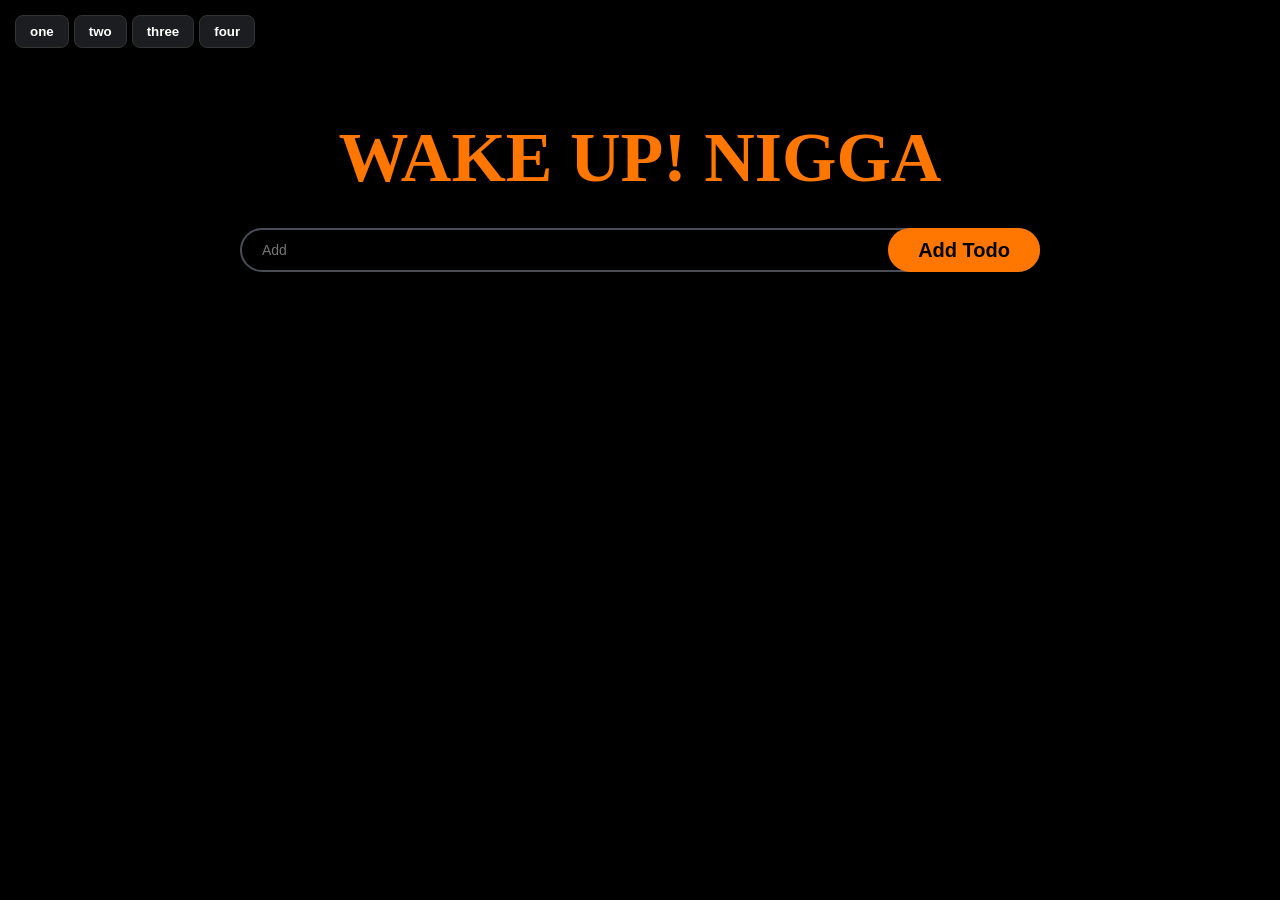
==== index.html @ 7895e31f "added buttons and styled them" ====
<!DOCTYPE html>
<html lang="en">
<head>
    <meta charset="UTF-8">
    <meta name="viewport" content="width=device-width, initial-scale=1.0">
    <title>Do your work</title>
    <link rel="stylesheet" href="style.css">
    <script src="script.js" defer></script>
    <link rel="icon" type="image/png" href="./icons/logo.png">
</head>
<body>
    <nav class="colorchange">
        <button id="color-one">one</button>
        <button id="color-two">two</button>
        <button id="color-three">three</button>
        <button id="color-four">four</button>
    </nav>
    
    <div class="wrapper">
        <h1>wake up! nigga</h1>
        <form>
            <input id="inputTodo" type="text" placeholder="Add" autocomplete="off" />
            <button id="addTodo" type="submit">Add Todo</button>
        </form>
        <ul id="todo-list"></ul>
          
    </div>

</body>
</html>
---- style.css ----
:root{
    --background-color: #000000;
    --primary-color: #1c1d20;
    --secondary-color: #4a4d57;
    --accent-color: #ff7700;
    --text-color: #f9f9f9;
}


*{
    margin: 0;
    padding: 0px;
    box-sizing: border-box;
}


html {
    font-family: 'Segoe UI', Tahoma, Geneva, Verdana, sans-serif;
    font-size: 14px;
    color: var(--text-color);

}  


body{
    min-height: 100px;
    padding: 15px;
    background-color: var(--background-color);
    display: flex;
    flex-direction: column;
    align-items: center;
}


h1{
    font-family: Impact;
    margin-top: 50px;
    margin-bottom: 20px;
    font-size: 70px;
    font-weight: 800px;
    text-transform: uppercase;
    text-align: center;
    color: var(--accent-color);
}


.wrapper {
    width: 800px;
    max-width: 100%;
    display: flex;
    flex-direction: column;
    gap: 10px;
}


#inputTodo {
    box-sizing: border-box;
    padding: 12px 20px;
    width: 100%;
    background: none;
    border: 2px solid var(--secondary-color);
    border-radius: 2000px;
    font: inherit;
    color: var(--text-color);
    caret-color: var(--accent-color);
}


#inputTodo:focus {
    outline: none;
}


form {
    position: relative;
}


#addTodo {
    position: absolute;
    top: 0;
    right: 0;
    background-color: var(--accent-color);
    height: 100%;
    padding: 0px 30px;
    border: none;
    border-radius: 2000px;
    font: inherit;
    color: var(--background-color);
    cursor: pointer;
    font-size: 20px;
    font-weight: 700;
    font-family: Arial, Helvetica, sans-serif;
}


.todo {
    margin-bottom: 10px;
    padding: 0px 16px;
    background-color: var(--primary-color);
    border-radius: 1000px;
    display: flex;
    align-items: center;
}


.todo .todo-text{
    padding: 15px;
    padding-right: 0;
    flex-grow: 2;
    font-family: Arial, Helvetica, sans-serif;
    transition: 300ms;
}


.deletebtn {
    padding: 2px;
    background: none;
    border: none;
    display: flex;
    justify-content: center;    
    align-items: center;
    cursor: pointer;
}


.deletebtn:hover svg {
    transition: 200ms ease;
}


.deletebtn:hover svg {
    fill: red;
}


.custom-checkbox {
    border: 2px solid var(--accent-color);
    border-radius: 50%;
    min-height: 20px;
    min-width: 20px;
    display: flex;
    justify-content: center;
    align-items: center;
    flex-shrink: 0;
    transition: 400ms ease;
    cursor: pointer;
}


.custom-checkbox svg {
    fill: transparent;
}


input[type="checkbox"]:checked ~ .custom-checkbox {
    background-color: var(--accent-color);

}


input[type="checkbox"]:checked ~ .custom-checkbox svg {
    fill: black;
}


input[type="checkbox"]:checked ~ .todo-text {
    text-decoration: line-through;
    color: var(--secondary-color)
}


input[type="checkbox"] {
    display: none;
}



@media(max-width: 500px) {
    html {
        font-family: Impact;
        font-size: 12pt;
    }
    #addTodo {
        position: unset;
        width: 100%;
        margin-top: 10px;
        padding: 15px;
        height: auto;
    }
    h1 {
        margin-top: 50%;
        font-size: 15vw;
    }
}


::-webkit-scrollbar {
  width: 4px;
}

::-webkit-scrollbar-track {
  background: #000000;
}

::-webkit-scrollbar-thumb {
  background: rgb(53, 53, 53);
  border-radius: 10px;
}

::-webkit-scrollbar-thumb:hover {
  background: var(--accent-color)
}

.colorchange{
    width: 100%;
    display: flex;
    justify-content: flex-start;
    gap: 5px;
    
}

nav{
    display: flex;
    gap: 8px;
    margin-bottom: 20px;
}

nav button{
    background: #1c1d20;
    color: white;
    border: 1px solid #333;
    border-radius: 8px;
    padding: 8px 14px;
    cursor: pointer;
    transition: all 0.2s ease;
    font-weight: 600;
}

nav button:hover{
    border-color: var(--secondary-color);
    transform: translateY(-2px);
}

nav button:active{
    transform: translateY(0);
}
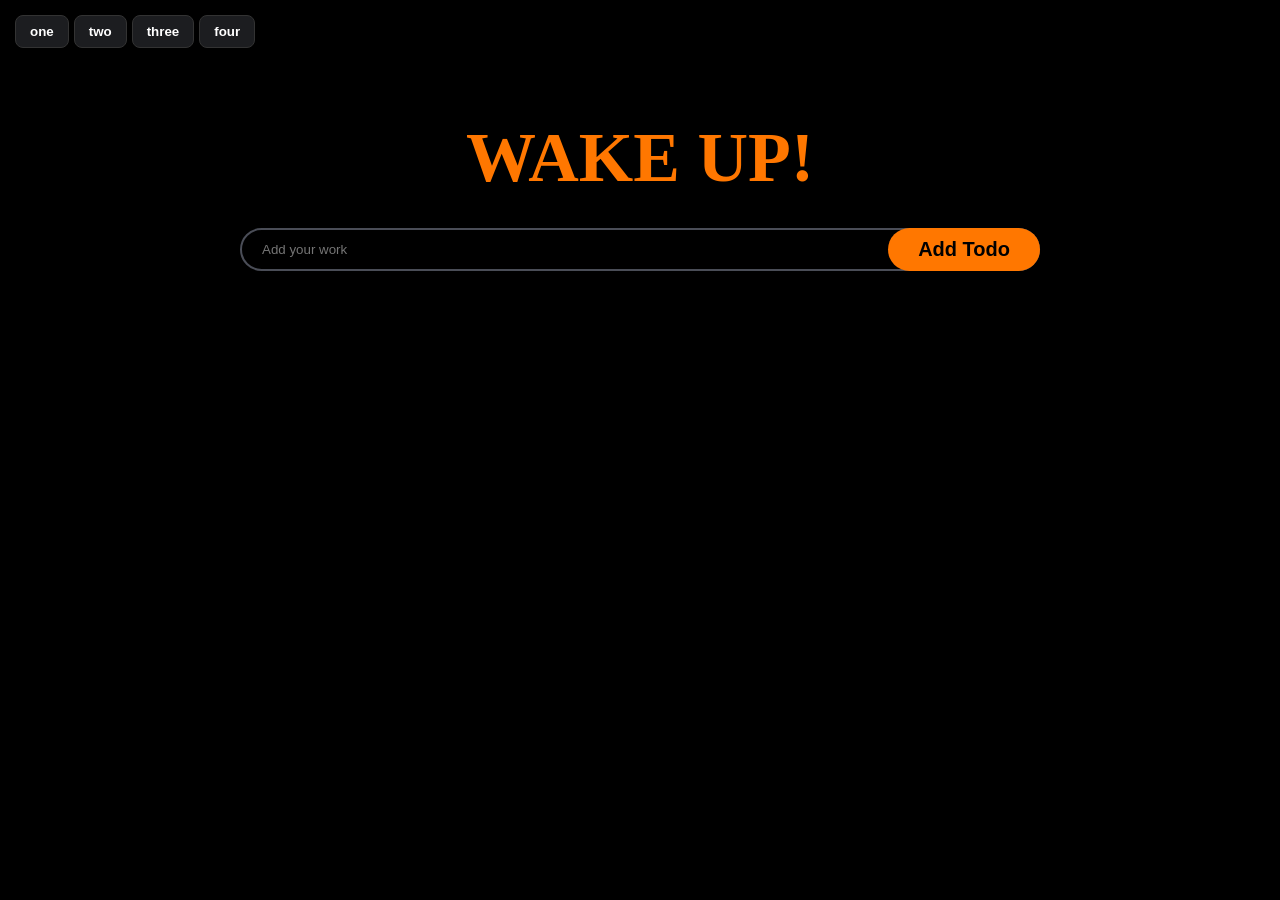
==== commit c9b257c8: "some minor changes" ====
--- a/index.html
+++ b/index.html
@@ -3,7 +3,7 @@
 <head>
     <meta charset="UTF-8">
     <meta name="viewport" content="width=device-width, initial-scale=1.0">
-    <title>Do your work</title>
+    <title>Todo</title>
     <link rel="stylesheet" href="style.css">
     <script src="script.js" defer></script>
     <link rel="icon" type="image/png" href="./icons/logo.png">
@@ -17,9 +17,9 @@
     </nav>
     
     <div class="wrapper">
-        <h1>wake up! nigga</h1>
+        <h1>wake up!</h1>
         <form>
-            <input id="inputTodo" type="text" placeholder="Add" autocomplete="off" />
+            <input id="inputTodo" type="text" placeholder="Add your work" autocomplete="off" />
             <button id="addTodo" type="submit">Add Todo</button>
         </form>
         <ul id="todo-list"></ul>
--- a/style.css
+++ b/style.css
@@ -60,7 +60,7 @@
     background: none;
     border: 2px solid var(--secondary-color);
     border-radius: 2000px;
-    font: inherit;
+    font: Helvetica;
     color: var(--text-color);
     caret-color: var(--accent-color);
 }
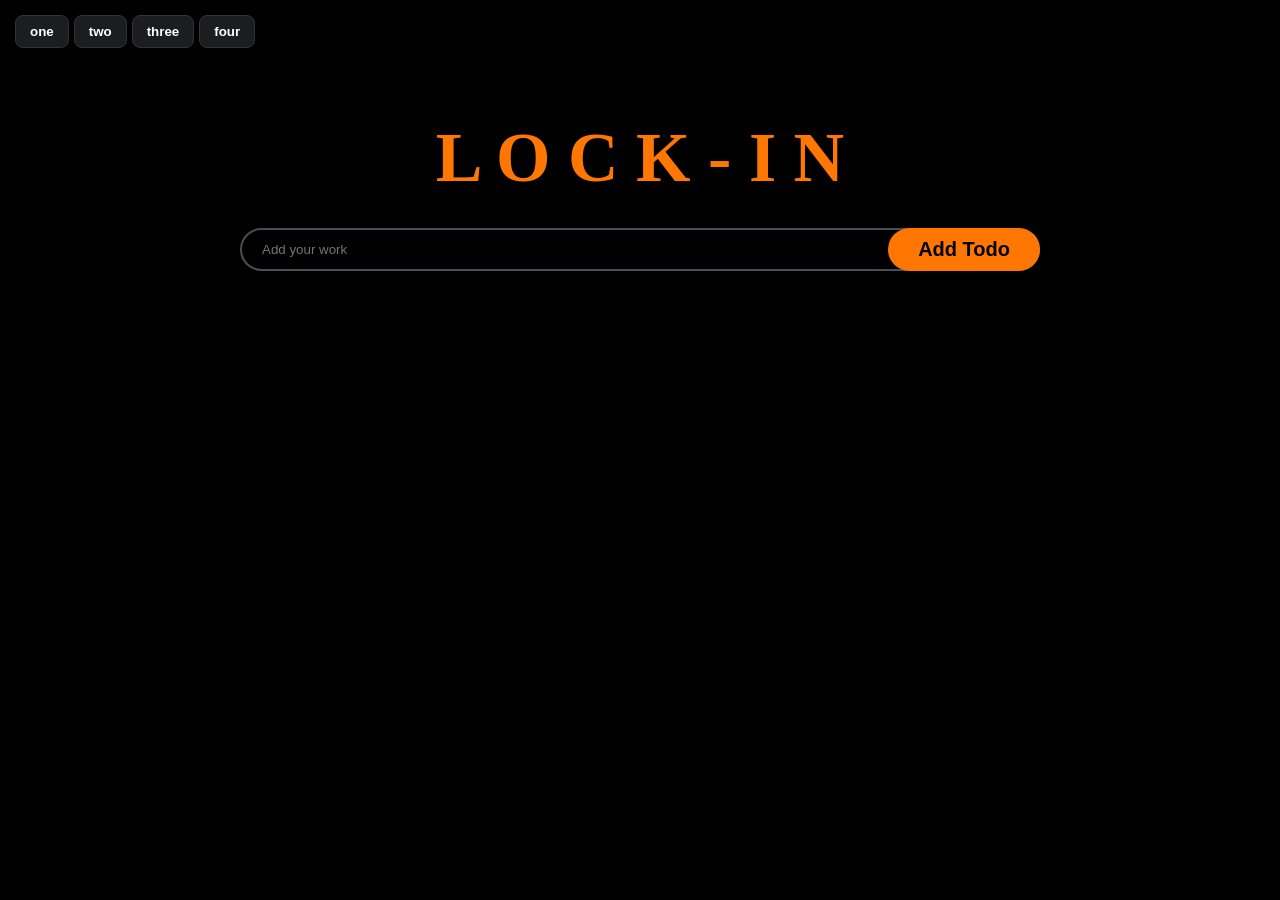
==== commit 7fa0c4e7: "animated the add todo button" ====
--- a/index.html
+++ b/index.html
@@ -17,7 +17,7 @@
     </nav>
     
     <div class="wrapper">
-        <h1>wake up!</h1>
+        <h1>L O C K - I N</h1>
         <form>
             <input id="inputTodo" type="text" placeholder="Add your work" autocomplete="off" />
             <button id="addTodo" type="submit">Add Todo</button>
--- a/style.css
+++ b/style.css
@@ -90,9 +90,13 @@
     cursor: pointer;
     font-size: 20px;
     font-weight: 700;
-    font-family: Arial, Helvetica, sans-serif;
-}
-
+    transition: transform 0.1s ease-in-out;
+}
+
+#addTodo.clicked {
+    transform: scaleX(1.1);
+    
+}
 
 .todo {
     margin-bottom: 10px;
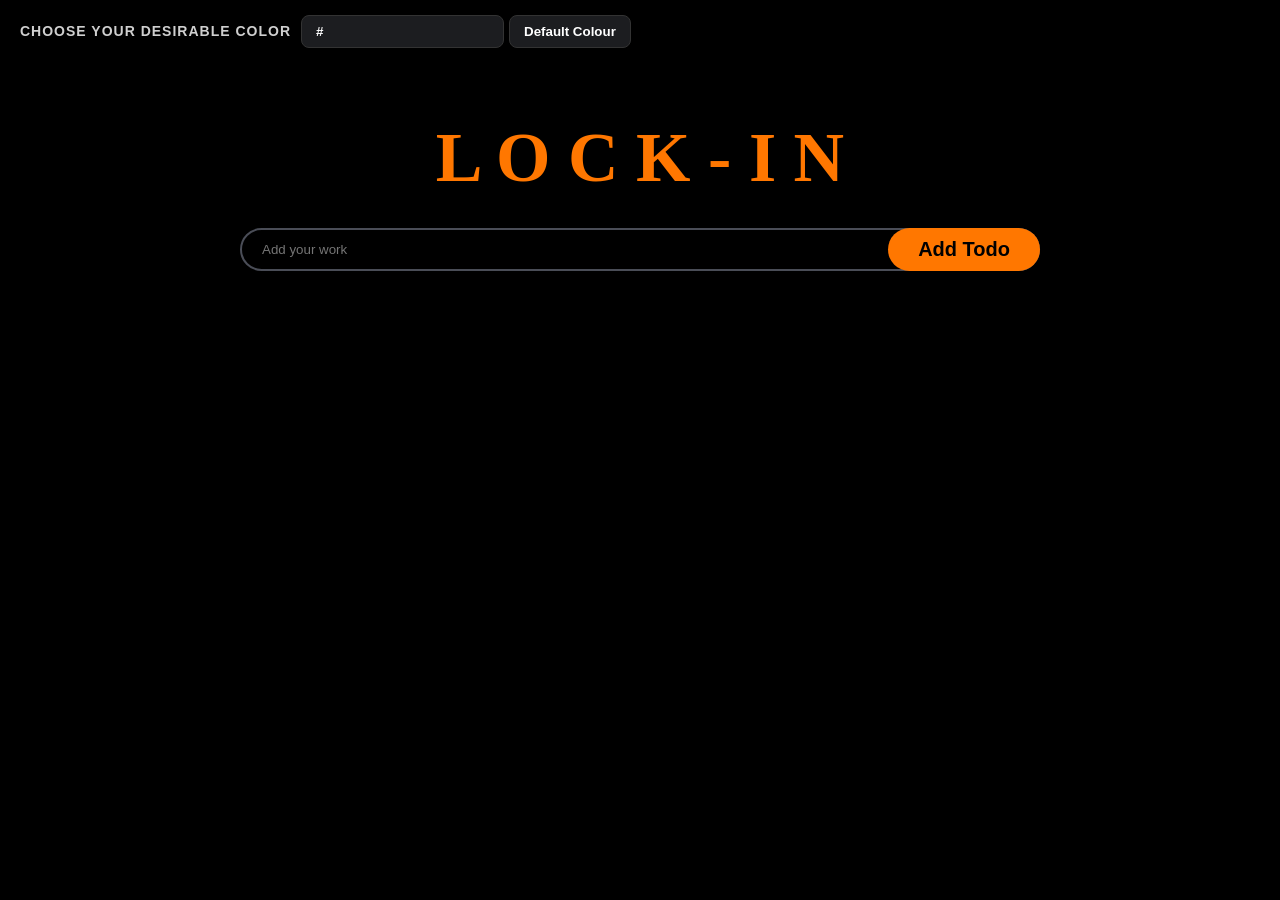
==== commit fab1660a: "added a color changing feature" ====
--- a/index.html
+++ b/index.html
@@ -10,10 +10,17 @@
 </head>
 <body>
     <nav class="colorchange">
-        <button id="color-one">one</button>
+        <span id="choosecolor"> choose your desirable color</span>
+        <span>
+            <input type="text" id="hexcode" value="#" maxlength="7"/>
+        </span>
+        <span>
+            <button id="defaultColor">Default Colour</button>
+        </span>
+        <!-- <button id="color-one">one</button>
         <button id="color-two">two</button>
         <button id="color-three">three</button>
-        <button id="color-four">four</button>
+        <button id="color-four">four</button> -->
     </nav>
     
     <div class="wrapper">
--- a/style.css
+++ b/style.css
@@ -248,4 +248,25 @@
 
 nav button:active{
     transform: translateY(0);
-}+}
+
+#hexcode {
+    background: #1c1d20;
+    color: white;
+    border: 1px solid #333;
+    border-radius: 8px;
+    padding: 8px 14px;
+    cursor: pointer;
+    transition: all 0.2s ease;
+    font-weight: 600;
+}
+
+#choosecolor {
+    color: #cfcfcf;
+    padding: 8px 5px;
+    font-family: 'Inter', sans-serif;
+    font-size: 14px;
+    font-weight: 700;
+    text-transform: uppercase;
+    letter-spacing: 1px;
+}
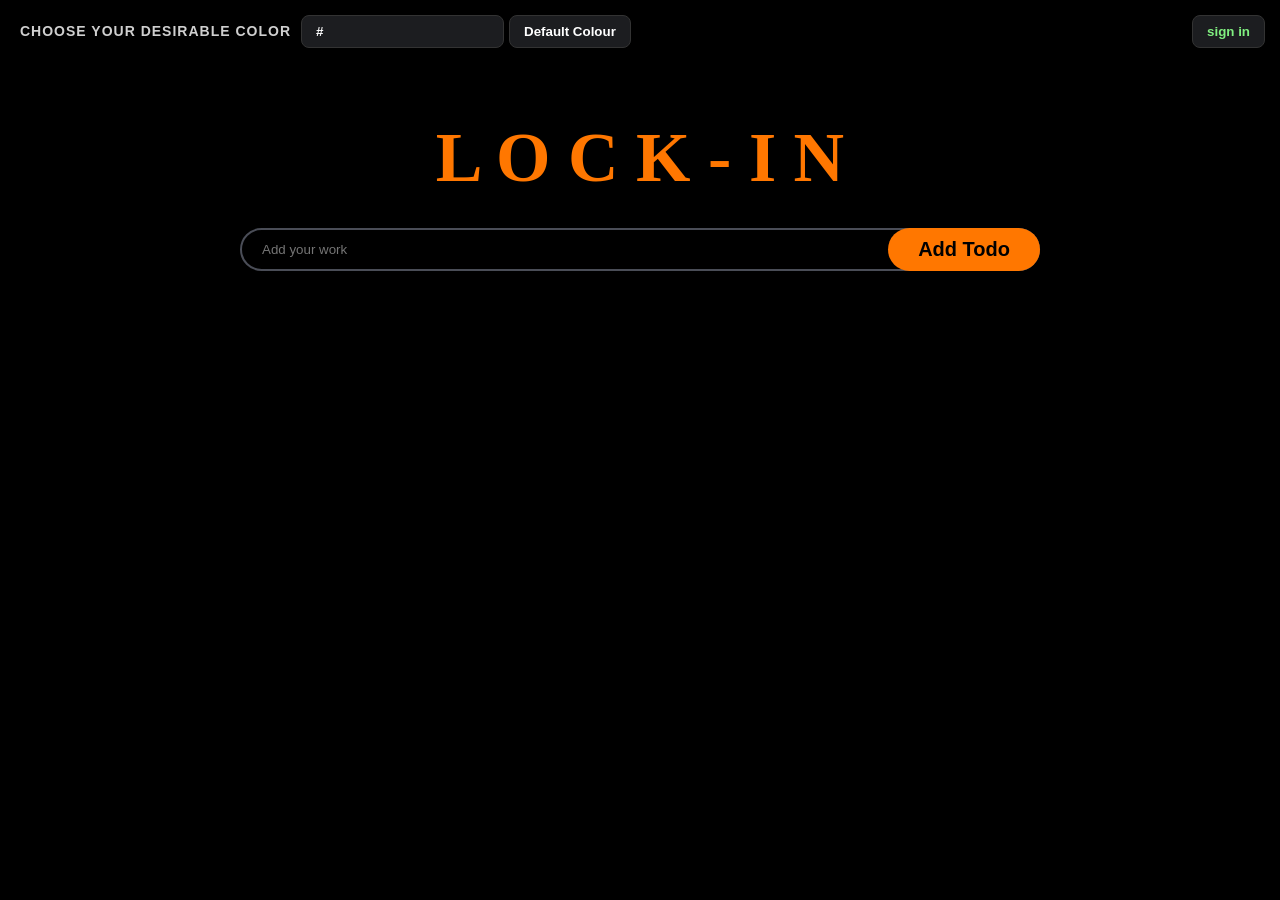
==== commit 1def6db3: "added sign in button and page" ====
--- a/index.html
+++ b/index.html
@@ -12,17 +12,14 @@
     <nav class="colorchange">
         <span id="choosecolor"> choose your desirable color</span>
         <span>
-            <input type="text" id="hexcode" value="#" maxlength="7"/>
+            <input type="text" id="hexcode" value="#" maxlength="7" autocomplete="off" placeholder="enter your hexcode"/>
         </span>
         <span>
             <button id="defaultColor">Default Colour</button>
         </span>
-        <!-- <button id="color-one">one</button>
-        <button id="color-two">two</button>
-        <button id="color-three">three</button>
-        <button id="color-four">four</button> -->
+        
+        <button id="signin">sign in</button>
     </nav>
-    
     <div class="wrapper">
         <h1>L O C K - I N</h1>
         <form>
--- a/style.css
+++ b/style.css
@@ -270,3 +270,8 @@
     text-transform: uppercase;
     letter-spacing: 1px;
 }
+
+#signin{
+    margin-left: auto;
+    color: #80EF80;
+}
